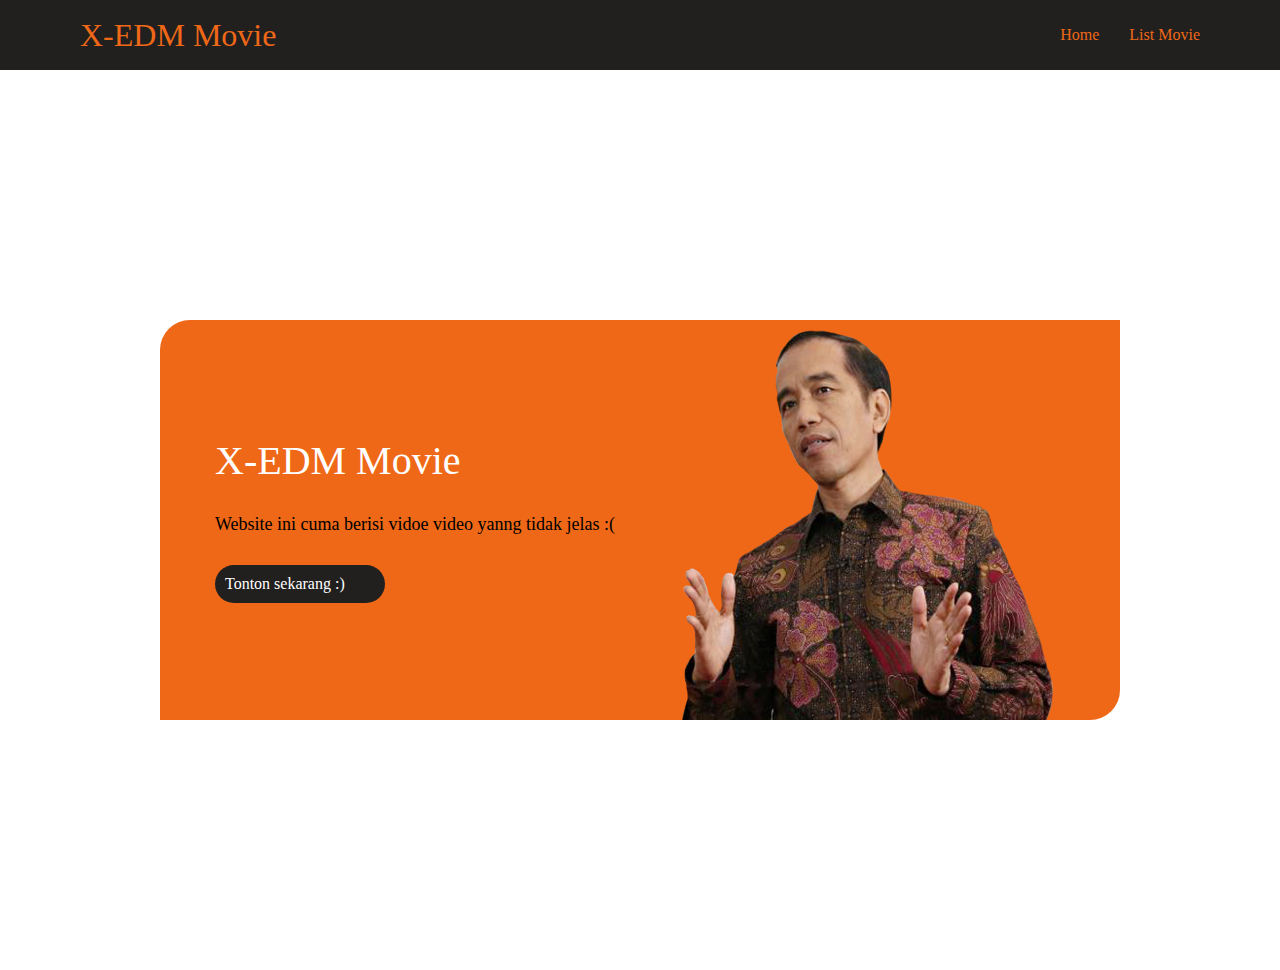
==== index.html @ bce836df "done" ====
<!DOCTYPE html>
<html lang="en">

<head>
    <meta charset="UTF-8">
    <meta name="viewport" content="width=device-width, initial-scale=1.0">
    <link rel="stylesheet" href="style.css">
    <title>Document</title>
</head>

<body>
    <nav>
        <div class="warpNav">
            <h1>X-EDM Movie</h1>
            <div class="bntNav">
                <a href="index.html">Home</a>
                <a href="moviecard.html">List Movie</a>
            </div>
        </div>
    </nav>
    <div class="containerHome">
        <div class="cardHome">
            <article>
                <h1>X-EDM Movie</h1>
                <p>Website ini cuma berisi vidoe video yanng tidak jelas :(</p>    
                <a href="moviecard.html" id="btnMovie">Tonton sekarang :)</a>
            </article>
            <img src="asset/jokowi.png" alt="" id="jokowi">
        </div>
    </div>
</body>

</html>
---- style.css ----
@import url('https://fonts.googleapis.com/css2?family=League+Spartan:wght@100;200;300;400;500;600;700;800;900&family=Permanent+Marker&family=Rubik+Burned&display=swap');

*{
    padding: 0;
    margin: 0;
    font-family: "Permanent Marker", cursive;
    font-weight: 400;
    font-style: normal;
    
}

body {
    background-color: white;
}

nav {
    width: 100%;
}

.warpNav {
    height: 70px;
    background-color: #21201f;
    align-items: center;
    justify-content: space-between;
    display: flex;
    padding: 0 80px;
    flex-wrap: wrap;
}

nav h1 {
    color: #ef6817;
}

.bntNav a {
    text-decoration: none;
    color: #ef6817;
}

.bntNav {
    display: flex;
    gap: 30px;
}

.containerHome{
    width: 100%;
    height: 100vh;
    align-items: center;
    justify-content: center;
    display: flex;
}

.cardHome{
    border-radius: 30px 0 30px 0;
    background-color:#ef6817 ;
    width: 900px;
    height: 400px;
    display: flex;
    align-items: center;
    justify-content: space-around;
    padding: 0 30px;
}

article{
    display: flex;
    flex-direction: column;
    gap: 30px;
}

article h1{
    color: white;
    font-size: 40px;
}

article p{
    font-size: 18px;
}

#jokowi{
    width: 400px;
    height: 400px;
}

#btnMovie{
    border-radius: 30px;
    text-decoration: none;
    width: 150px;
    padding: 10px;
    background-color: #21201f;
    color: white;
}
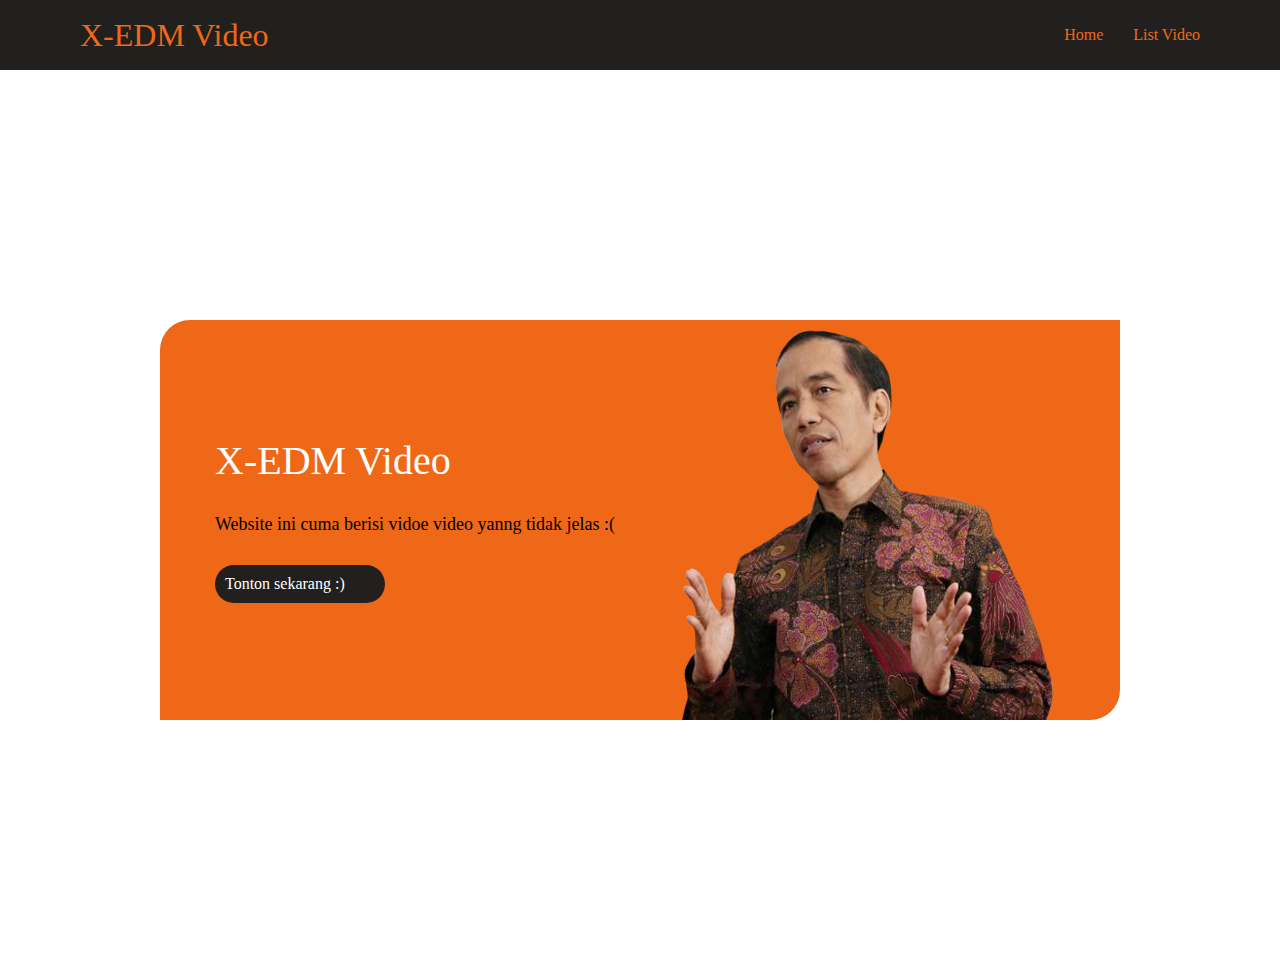
==== commit 98a77165: "done" ====
--- a/index.html
+++ b/index.html
@@ -5,24 +5,27 @@
     <meta charset="UTF-8">
     <meta name="viewport" content="width=device-width, initial-scale=1.0">
     <link rel="stylesheet" href="style.css">
-    <title>Document</title>
+    <link rel="icon" href="asset/favicon.ico" type="image/x-icon">
+    <link rel="shortcut icon" href="favicon.ico" type="image/x-icon">
+
+    <title>X-EDM Video</title>
 </head>
 
 <body>
     <nav>
         <div class="warpNav">
-            <h1>X-EDM Movie</h1>
+            <h1>X-EDM Video</h1>
             <div class="bntNav">
                 <a href="index.html">Home</a>
-                <a href="moviecard.html">List Movie</a>
+                <a href="moviecard.html">List Video</a>
             </div>
         </div>
     </nav>
     <div class="containerHome">
         <div class="cardHome">
             <article>
-                <h1>X-EDM Movie</h1>
-                <p>Website ini cuma berisi vidoe video yanng tidak jelas :(</p>    
+                <h1>X-EDM Video</h1>
+                <p>Website ini cuma berisi vidoe video yanng tidak jelas :(</p>
                 <a href="moviecard.html" id="btnMovie">Tonton sekarang :)</a>
             </article>
             <img src="asset/jokowi.png" alt="" id="jokowi">
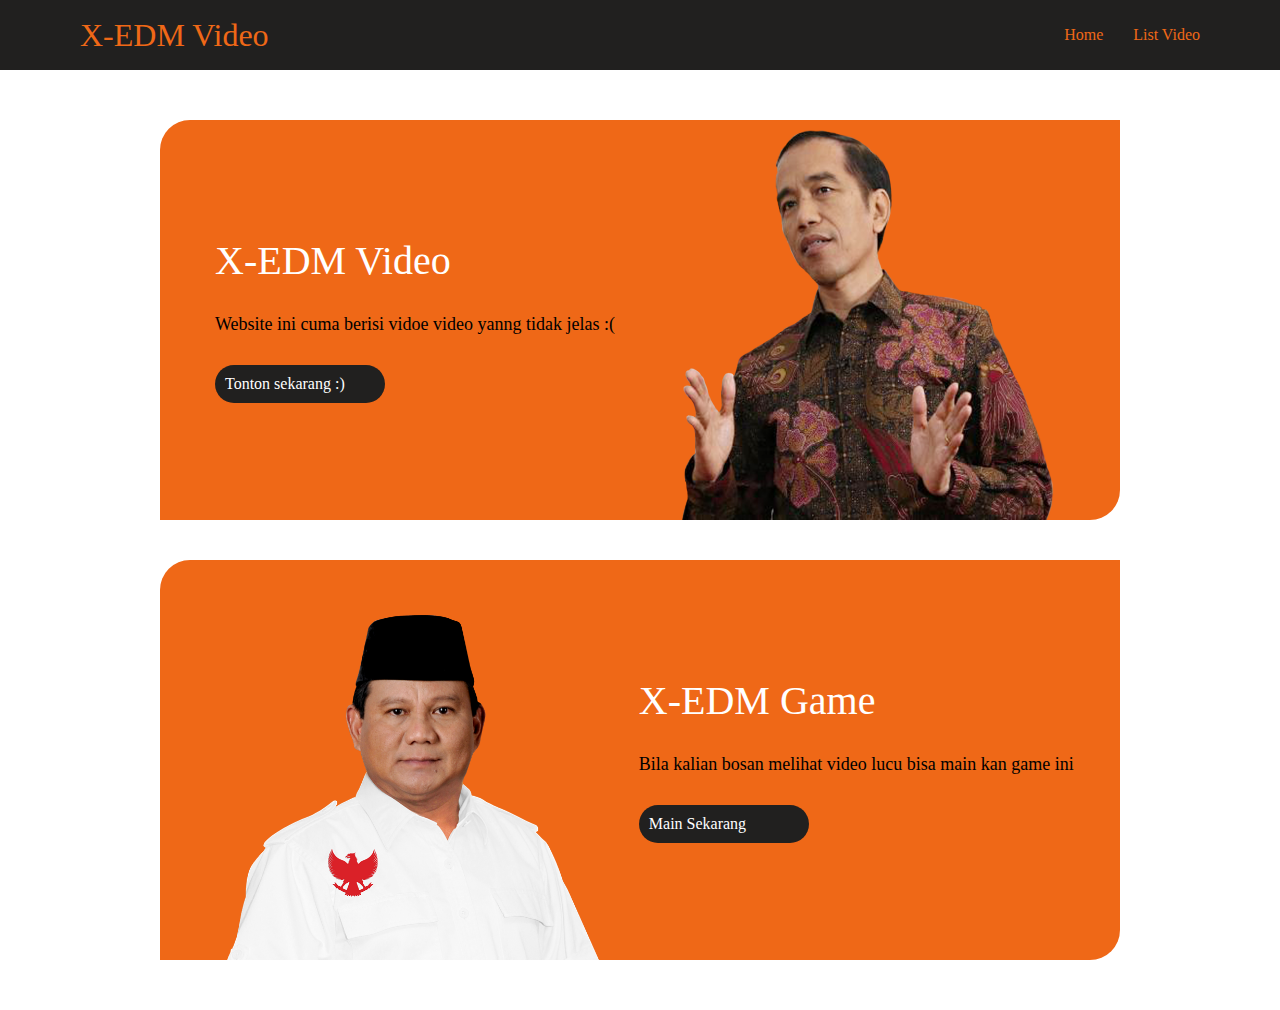
==== commit 5630e25d: "done" ====
--- a/index.html
+++ b/index.html
@@ -8,7 +8,7 @@
     <link rel="icon" href="asset/favicon.ico" type="image/x-icon">
     <link rel="shortcut icon" href="favicon.ico" type="image/x-icon">
 
-    <title>X-EDM Video</title>
+    <title>X-EDM</title>
 </head>
 
 <body>
@@ -30,6 +30,14 @@
             </article>
             <img src="asset/jokowi.png" alt="" id="jokowi">
         </div>
+        <div class="cardHome2">
+            <article>
+                <h1>X-EDM Game</h1>
+                <p>Bila kalian bosan melihat video lucu bisa main kan game ini</p>
+                <a href="https://opiahmmad.github.io/" id="btnMovie">Main Sekarang</a>
+            </article>
+            <img src="asset/prabowo.png" alt="" id="jokowi">
+        </div>
     </div>
 </body>
 
--- a/style.css
+++ b/style.css
@@ -43,10 +43,13 @@
 
 .containerHome{
     width: 100%;
-    height: 100vh;
+    padding: 50px;
+    box-sizing: border-box;
     align-items: center;
     justify-content: center;
     display: flex;
+    flex-direction: column;
+    gap: 40px;
 }
 
 .cardHome{
@@ -58,6 +61,18 @@
     align-items: center;
     justify-content: space-around;
     padding: 0 30px;
+}
+
+.cardHome2{
+    border-radius: 30px 0 30px 0;
+    background-color:#ef6817 ;
+    width: 900px;
+    height: 400px;
+    display: flex;
+    align-items: center;
+    justify-content: space-around;
+    padding: 0 30px;
+    flex-direction: row-reverse;
 }
 
 article{
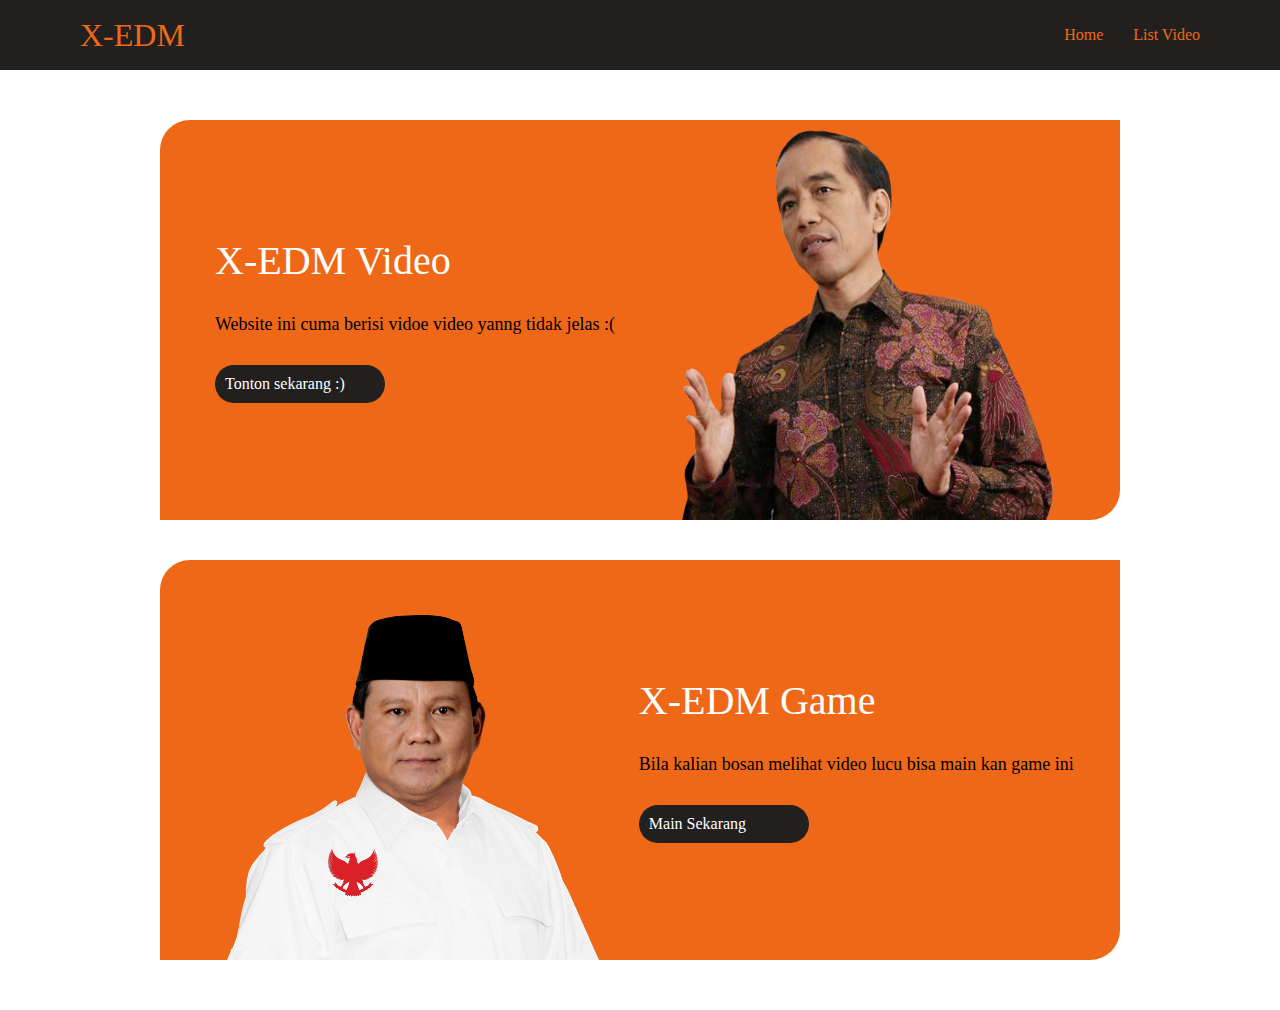
==== commit 656b17e2: "done" ====
--- a/index.html
+++ b/index.html
@@ -14,7 +14,7 @@
 <body>
     <nav>
         <div class="warpNav">
-            <h1>X-EDM Video</h1>
+            <h1>X-EDM</h1>
             <div class="bntNav">
                 <a href="index.html">Home</a>
                 <a href="moviecard.html">List Video</a>
--- a/style.css
+++ b/style.css
@@ -73,6 +73,7 @@
     justify-content: space-around;
     padding: 0 30px;
     flex-direction: row-reverse;
+    
 }
 
 article{
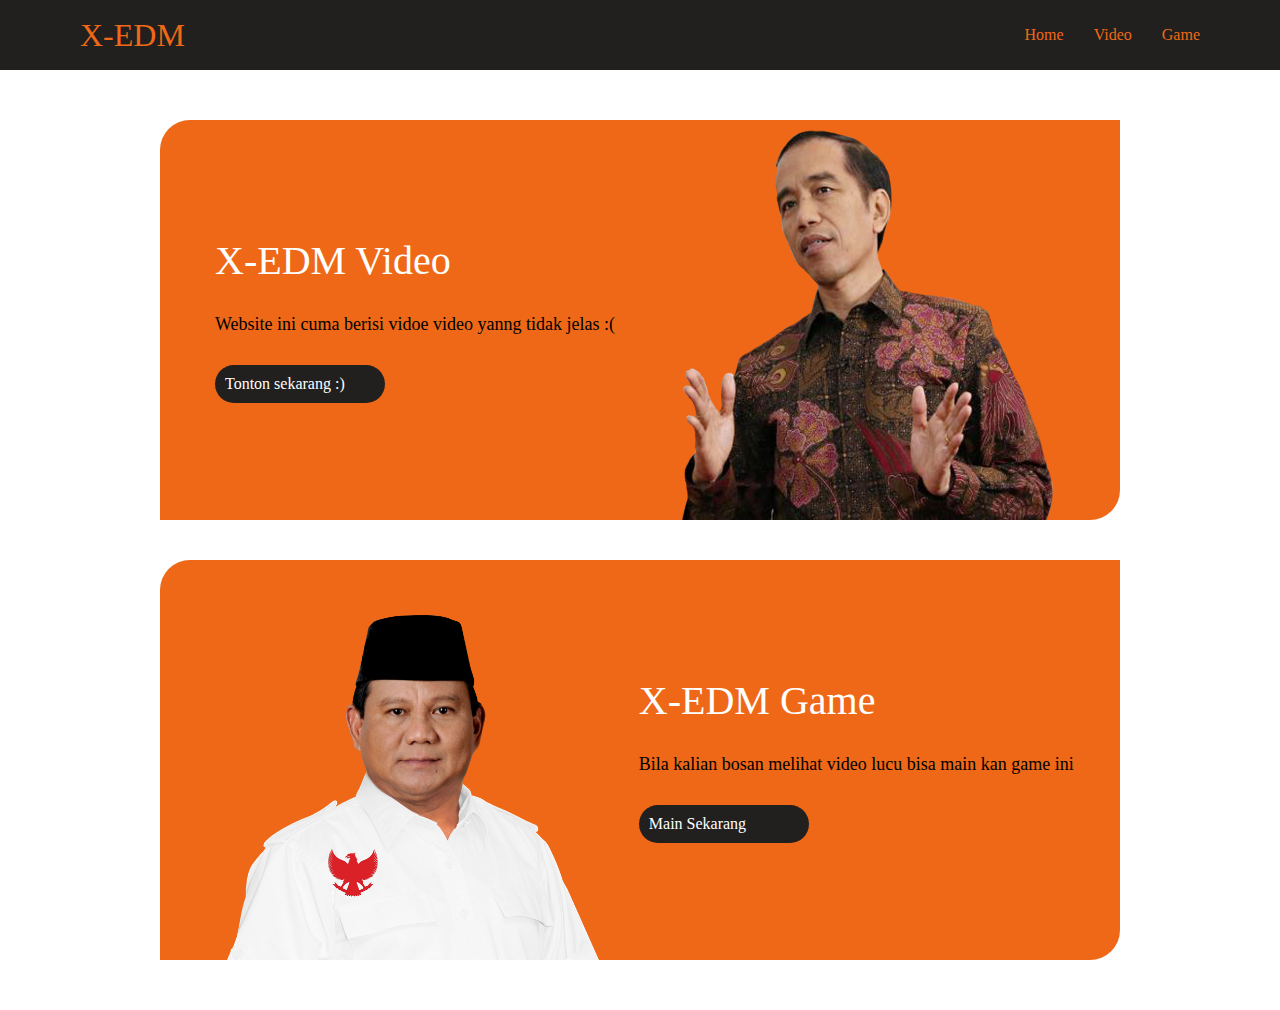
==== commit 36412bae: "done" ====
--- a/index.html
+++ b/index.html
@@ -7,7 +7,6 @@
     <link rel="stylesheet" href="style.css">
     <link rel="icon" href="asset/favicon.ico" type="image/x-icon">
     <link rel="shortcut icon" href="favicon.ico" type="image/x-icon">
-
     <title>X-EDM</title>
 </head>
 
@@ -17,7 +16,8 @@
             <h1>X-EDM</h1>
             <div class="bntNav">
                 <a href="index.html">Home</a>
-                <a href="moviecard.html">List Video</a>
+                <a href="moviecard.html">Video</a>
+                <a href="https://opiahmmad.github.io/">Game</a>
             </div>
         </div>
     </nav>
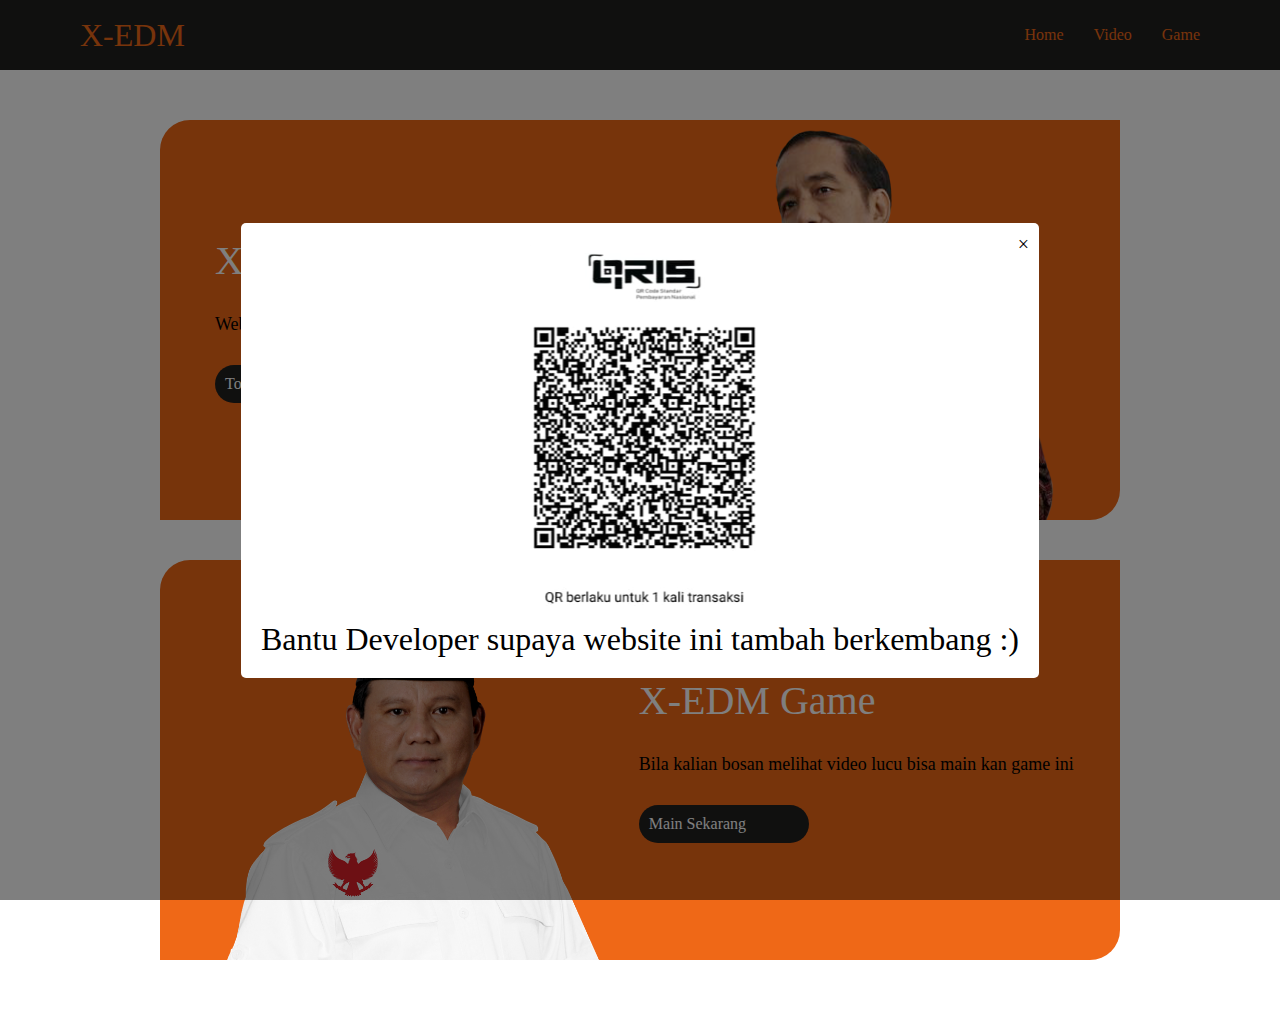
==== commit 908f6e67: "done" ====
--- a/index.html
+++ b/index.html
@@ -39,6 +39,29 @@
             <img src="asset/prabowo.png" alt="" id="jokowi">
         </div>
     </div>
+    <div id="popupContainer" class="popup-container">
+        <div class="popup-content">
+            <span class="close-btn" onclick="closePopup()">&times;</span>
+            <img src="asset/qrs.png" alt="">
+            <h1>Bantu Developer supaya website ini tambah berkembang :)</h1>
+        </div>
+    </div>
 </body>
+<script>
+    document.addEventListener('DOMContentLoaded', function () {
+        showPopup();
+    });
+
+    function showPopup() {
+        var popupContainer = document.getElementById('popupContainer');
+        popupContainer.style.display = 'flex';
+    }
+
+    function closePopup() {
+        var popupContainer = document.getElementById('popupContainer');
+        popupContainer.style.display = 'none';
+    }
+
+</script>
 
 </html>--- a/style.css
+++ b/style.css
@@ -73,7 +73,7 @@
     justify-content: space-around;
     padding: 0 30px;
     flex-direction: row-reverse;
-    
+
 }
 
 article{
@@ -103,4 +103,32 @@
     padding: 10px;
     background-color: #21201f;
     color: white;
+}
+
+.popup-container {
+    display: none;
+    position: fixed;
+    top: 0;
+    left: 0;
+    width: 100%;
+    height: 100%;
+    background: rgba(0, 0, 0, 0.5);
+    justify-content: center;
+    align-items: center;
+}
+
+.popup-content {
+    background: #fff;
+    padding: 20px;
+    border-radius: 5px;
+    text-align: center;
+    position: relative;
+}
+
+.close-btn {
+    position: absolute;
+    top: 10px;
+    right: 10px;
+    font-size: 20px;
+    cursor: pointer;
 }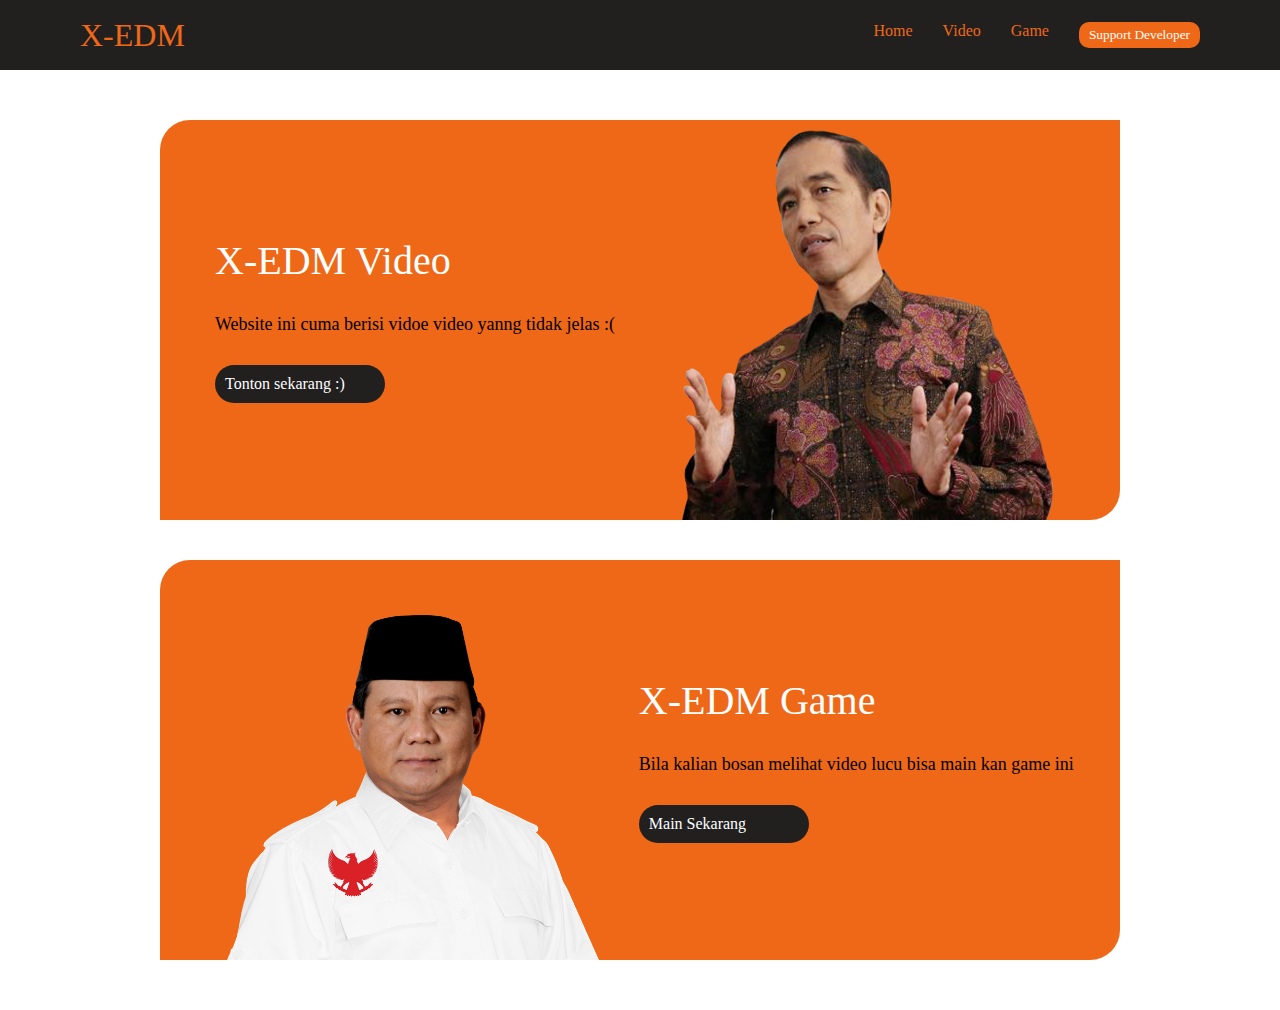
==== commit d4f380d0: "done" ====
--- a/index.html
+++ b/index.html
@@ -18,6 +18,7 @@
                 <a href="index.html">Home</a>
                 <a href="moviecard.html">Video</a>
                 <a href="https://opiahmmad.github.io/">Game</a>
+                <button onclick="showPopup()" id="support">Support Developer</button>
             </div>
         </div>
     </nav>
@@ -48,20 +49,15 @@
     </div>
 </body>
 <script>
-    document.addEventListener('DOMContentLoaded', function () {
-        showPopup();
-    });
+function showPopup() {
+    var popupContainer = document.getElementById('popupContainer');
+    popupContainer.style.display = 'flex';
+}
 
-    function showPopup() {
-        var popupContainer = document.getElementById('popupContainer');
-        popupContainer.style.display = 'flex';
-    }
-
-    function closePopup() {
-        var popupContainer = document.getElementById('popupContainer');
-        popupContainer.style.display = 'none';
-    }
-
+function closePopup() {
+    var popupContainer = document.getElementById('popupContainer');
+    popupContainer.style.display = 'none';
+}
 </script>
 
 </html>--- a/style.css
+++ b/style.css
@@ -131,4 +131,12 @@
     right: 10px;
     font-size: 20px;
     cursor: pointer;
+}
+
+#support{
+    background-color: #ef6817;
+    padding: 5px 10px;
+    color: #fff;
+    border-radius: 10px;
+    border: none;
 }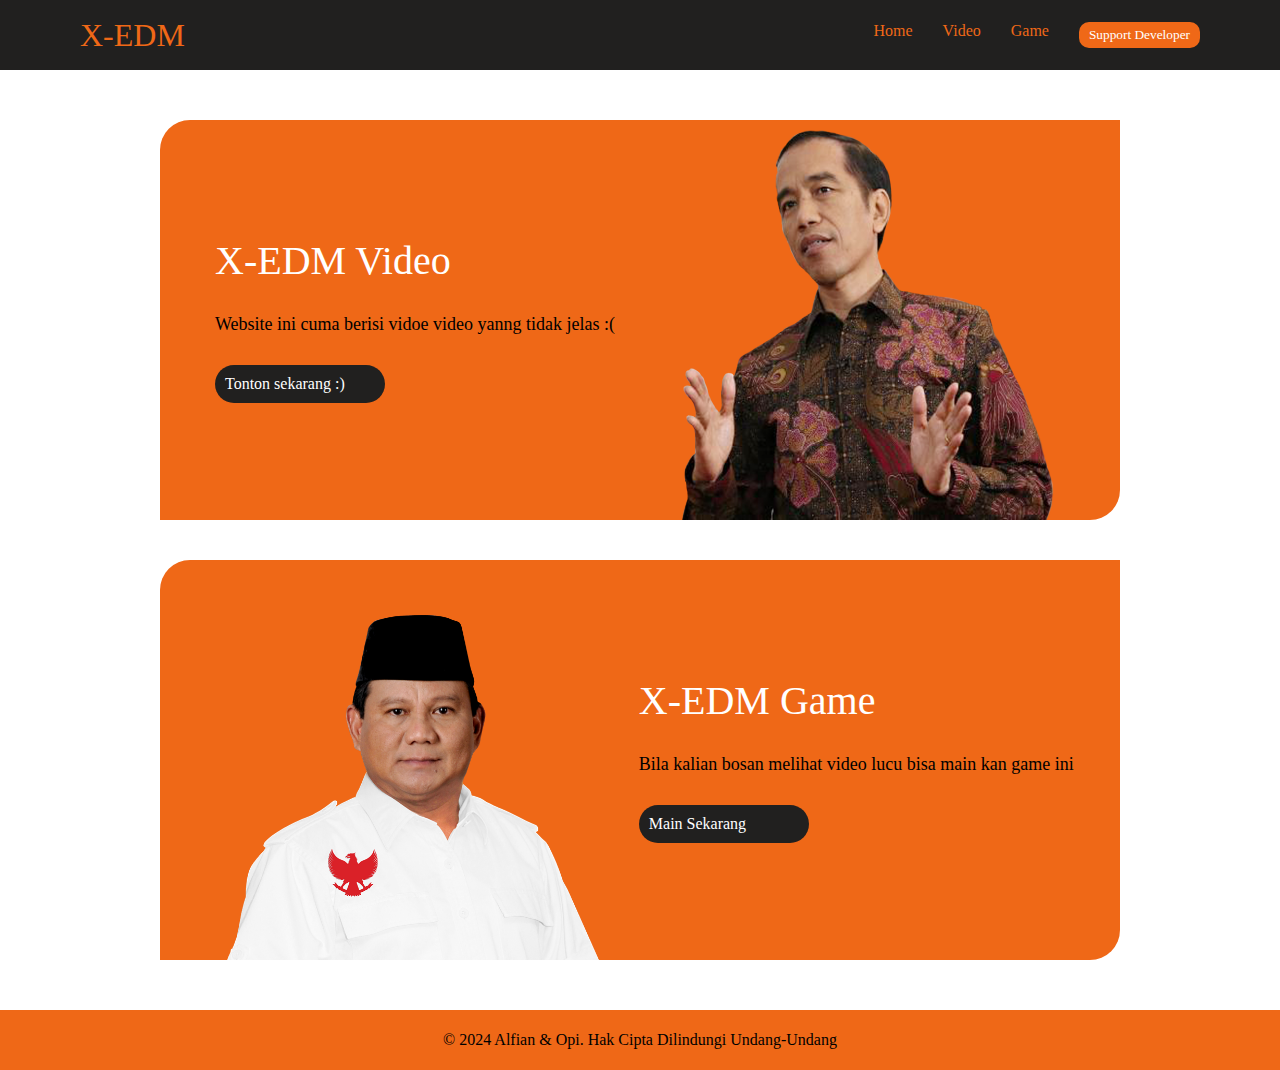
==== commit 6b4b1522: "done" ====
--- a/index.html
+++ b/index.html
@@ -40,6 +40,9 @@
             <img src="asset/prabowo.png" alt="" id="jokowi">
         </div>
     </div>
+    <div class="footer">
+        <h1>&copy; 2024 Alfian & Opi. Hak Cipta Dilindungi Undang-Undang</h1>
+    </div>
     <div id="popupContainer" class="popup-container">
         <div class="popup-content">
             <span class="close-btn" onclick="closePopup()">&times;</span>
--- a/style.css
+++ b/style.css
@@ -139,4 +139,18 @@
     color: #fff;
     border-radius: 10px;
     border: none;
+}
+
+.footer{
+    height: 60px;
+    background-color: #ef6817;
+    width: 100%;
+    display: flex;
+    align-items: center;
+    justify-content: center;
+    color: black;
+}
+
+.footer h1{
+    font-size: 16px;
 }